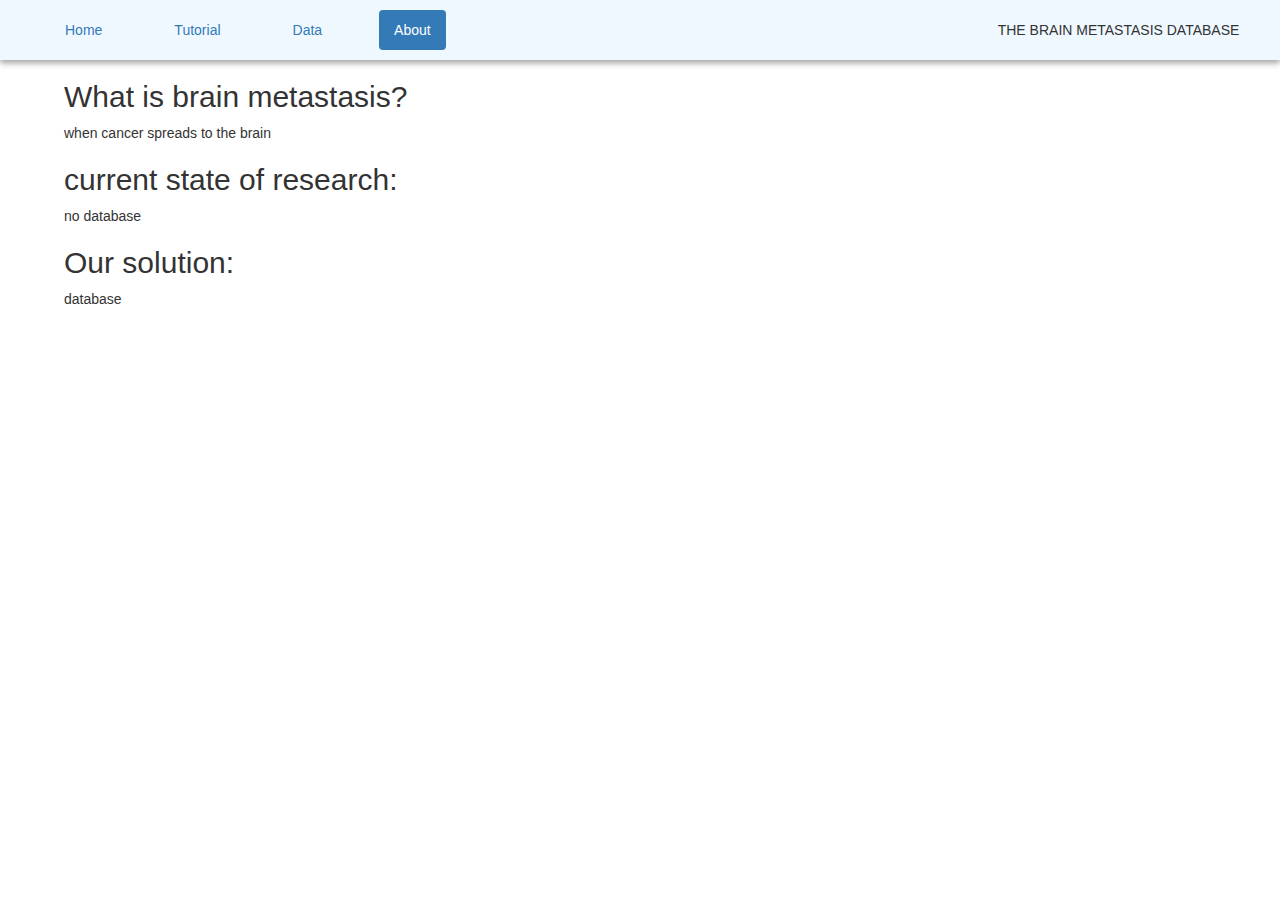
==== website/about.html @ 1b0dd53b "websites are hard" ====
<!doctype html>
<html>
  <head>
    <title>Brain Metastasis Database</title>
    <link rel="stylesheet" href="https://maxcdn.bootstrapcdn.com/bootstrap/3.3.7/css/bootstrap.min.css" integrity="sha384-BVYiiSIFeK1dGmJRAkycuHAHRg32OmUcww7on3RYdg4Va+PmSTsz/K68vbdEjh4u" crossorigin="anonymous">
    <link href="./main.css" rel="stylesheet" />
  </head>
  <body>
    <nav>
        <div class = "header">
          <ul class="nav nav-pills">
            <li role="presentation"><a href="/index.html">Home</a></li>
            <li role="presentation"><a href="/tutorial.html">Tutorial</a></li>
            <li role="presentation"><a href="#">Data</a></li>
            <li role="presentation" class="active"><a href="#">About</a></li>
          </ul>
          <span class="website-title"> THE BRAIN METASTASIS DATABASE </span>
        </div>
    </nav>
    <div class = "about">
      <h2>What is brain metastasis?</h2>
      <p>when cancer spreads to the brain</p>
      <h2>current state of research:</h2>
      <p>no database</p>
      <h2>Our solution:</h2>
      <p>database</p>
    </div>
  </body>
</html>
---- website/main.css ----
nav {
  width: 100%;
  z-index: 1000;
  height: 60px;
  top: 0;
  background-color: #f0f8ff;
  box-shadow: 0 3px 6px rgba(0, 0, 0, 0.16), 0 3px 6px rgba(0, 0, 0, 0.23); }

nav .header {
  position: static;
  display: -ms-flexbox;
  display: flex;
  -ms-flex-pack: center;
      justify-content: left;
  -ms-flex-align: center;
      align-items: center;
  height: 100%;
  left: 5px; }

nav ul {
    margin-left:50px; }

nav li {
    display: inline;
    list-style-type: none;
    padding-right: 20px;
    margin-right: 20px;}

.website-title{
  float: right;
  padding-left: 40%;
}

.home{
  padding-left: 10%;
}

.about {
  padding-left: 5%;
}
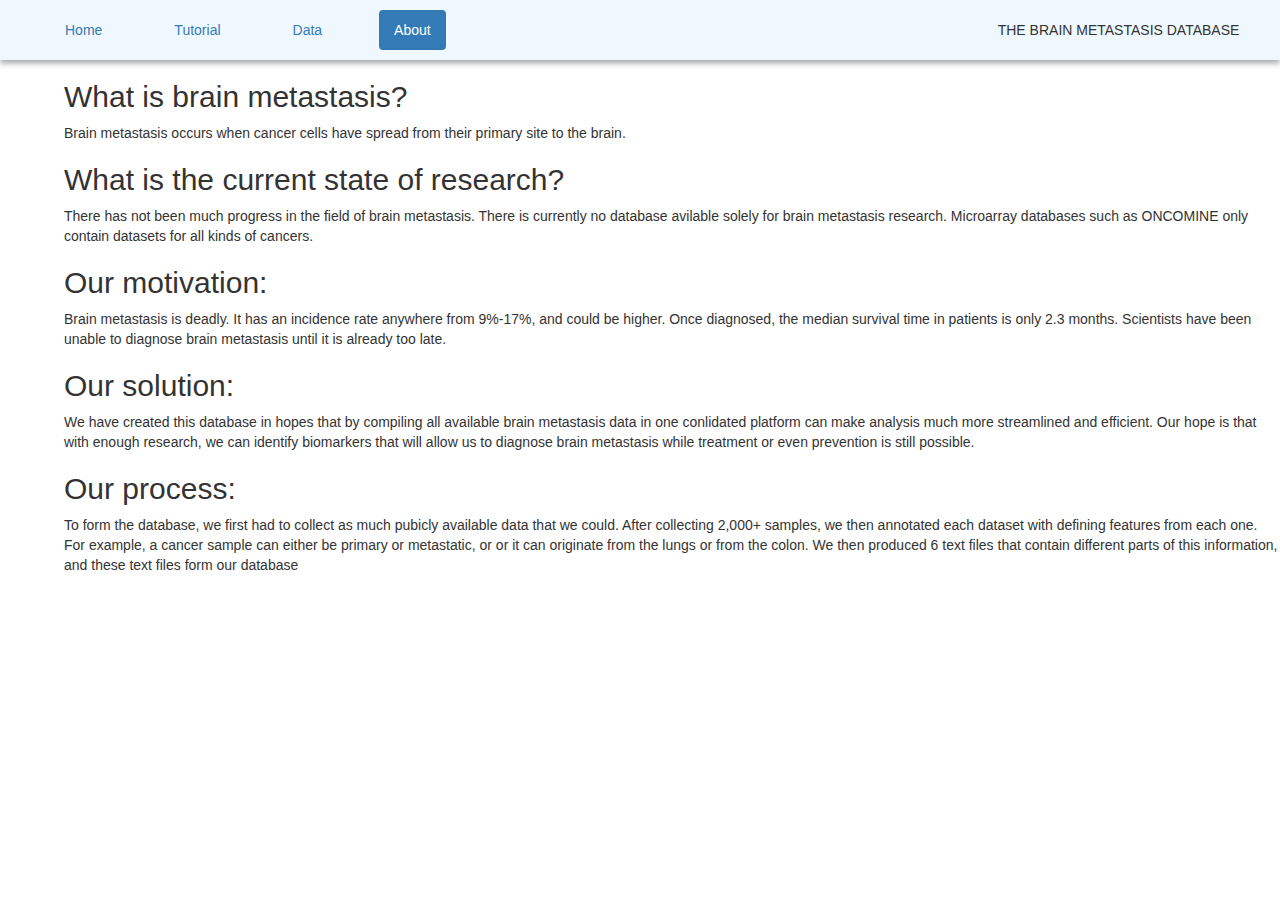
==== commit 48a55e56: "added more to about page" ====
--- a/website/about.html
+++ b/website/about.html
@@ -11,7 +11,7 @@
           <ul class="nav nav-pills">
             <li role="presentation"><a href="/index.html">Home</a></li>
             <li role="presentation"><a href="/tutorial.html">Tutorial</a></li>
-            <li role="presentation"><a href="#">Data</a></li>
+            <li role="presentation"><a href="/data.html">Data</a></li>
             <li role="presentation" class="active"><a href="#">About</a></li>
           </ul>
           <span class="website-title"> THE BRAIN METASTASIS DATABASE </span>
@@ -19,11 +19,24 @@
     </nav>
     <div class = "about">
       <h2>What is brain metastasis?</h2>
-      <p>when cancer spreads to the brain</p>
-      <h2>current state of research:</h2>
-      <p>no database</p>
+      <p>Brain metastasis occurs when cancer cells have spread from their primary site to the brain.</p>
+      <h2>What is the current state of research?</h2>
+      <p>There has not been much progress in the field of brain metastasis. There is currently no database avilable solely for
+      brain metastasis research. Microarray databases such as ONCOMINE only contain datasets for all kinds of cancers.
+      </p>
+      <h2>Our motivation: </h2>
+      <p>Brain metastasis is deadly. It has an incidence rate anywhere from 9%-17%, and could be higher. Once diagnosed,
+      the median survival time in patients is only 2.3 months. Scientists have been unable to diagnose brain metastasis until it is already too late.</p>
       <h2>Our solution:</h2>
-      <p>database</p>
+      <p>We have created this database in hopes that by compiling all available brain metastasis data in one
+      conlidated platform can make analysis much more streamlined and efficient. Our hope is that with enough
+      research, we can identify biomarkers that will allow us to diagnose brain metastasis while treatment or even prevention
+      is still possible.</p>
+      <h2> Our process:</h2>
+      <p> To form the database, we first had to collect as much pubicly available data that we could. After collecting 2,000+ samples,
+        we then annotated each dataset with defining features from each one. For example, a cancer sample can either be primary or metastatic, or
+        or it can originate from the lungs or from the colon. We then produced 6 text files that contain different parts of this information, and
+        these text files form our database</p>
     </div>
   </body>
 </html>
--- a/website/main.css
+++ b/website/main.css
@@ -32,7 +32,7 @@
 }
 
 .home{
-  padding-left: 10%;
+  text-align: center;
 }
 
 .about {
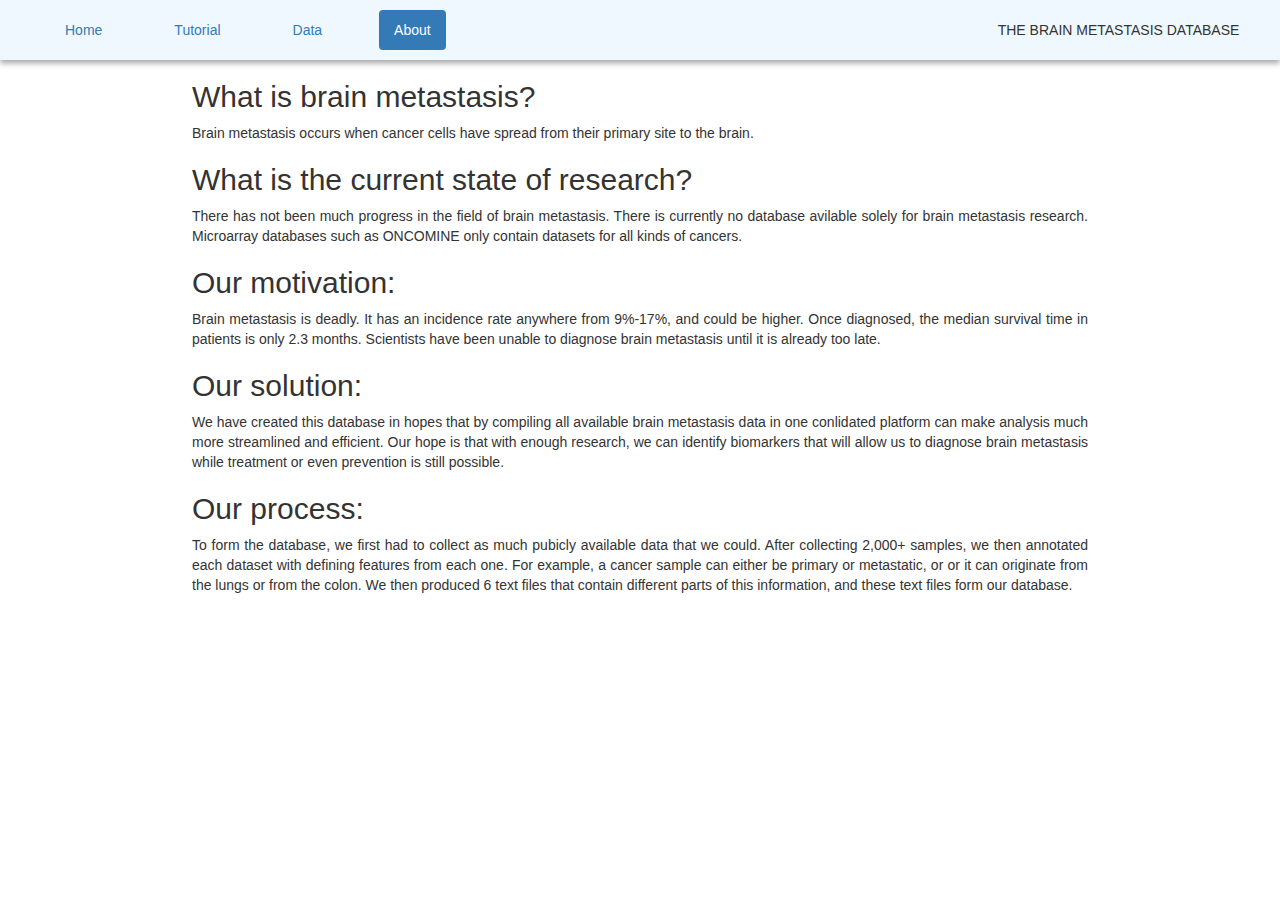
==== commit 7e47d867: "added more to about page" ====
--- a/website/about.html
+++ b/website/about.html
@@ -3,7 +3,7 @@
   <head>
     <title>Brain Metastasis Database</title>
     <link rel="stylesheet" href="https://maxcdn.bootstrapcdn.com/bootstrap/3.3.7/css/bootstrap.min.css" integrity="sha384-BVYiiSIFeK1dGmJRAkycuHAHRg32OmUcww7on3RYdg4Va+PmSTsz/K68vbdEjh4u" crossorigin="anonymous">
-    <link href="./main.css" rel="stylesheet" />
+    <link href="stylesheets/main.css" rel="stylesheet" />
   </head>
   <body>
     <nav>
@@ -22,8 +22,7 @@
       <p>Brain metastasis occurs when cancer cells have spread from their primary site to the brain.</p>
       <h2>What is the current state of research?</h2>
       <p>There has not been much progress in the field of brain metastasis. There is currently no database avilable solely for
-      brain metastasis research. Microarray databases such as ONCOMINE only contain datasets for all kinds of cancers.
-      </p>
+      brain metastasis research. Microarray databases such as ONCOMINE only contain datasets for all kinds of cancers. </p>
       <h2>Our motivation: </h2>
       <p>Brain metastasis is deadly. It has an incidence rate anywhere from 9%-17%, and could be higher. Once diagnosed,
       the median survival time in patients is only 2.3 months. Scientists have been unable to diagnose brain metastasis until it is already too late.</p>
@@ -36,7 +35,7 @@
       <p> To form the database, we first had to collect as much pubicly available data that we could. After collecting 2,000+ samples,
         we then annotated each dataset with defining features from each one. For example, a cancer sample can either be primary or metastatic, or
         or it can originate from the lungs or from the colon. We then produced 6 text files that contain different parts of this information, and
-        these text files form our database</p>
+        these text files form our database.</p>
     </div>
   </body>
 </html>
--- a/website/stylesheets/main.css
+++ b/website/stylesheets/main.css
@@ -0,0 +1,42 @@
+nav {
+  width: 100%;
+  z-index: 1000;
+  height: 60px;
+  top: 0;
+  background-color: #f0f8ff;
+  box-shadow: 0 3px 6px rgba(0, 0, 0, 0.16), 0 3px 6px rgba(0, 0, 0, 0.23); }
+
+nav .header {
+  position: static;
+  display: -ms-flexbox;
+  display: flex;
+  -ms-flex-pack: center;
+      justify-content: left;
+  -ms-flex-align: center;
+      align-items: center;
+  height: 100%;
+  left: 5px; }
+
+nav ul {
+    margin-left:50px; }
+
+nav li {
+    display: inline;
+    list-style-type: none;
+    padding-right: 20px;
+    margin-right: 20px;}
+
+.website-title{
+  float: right;
+  padding-left: 40%;
+}
+
+.home{
+  text-align: center;
+}
+
+.about {
+  padding-left: 15%;
+  padding-right: 15%;
+  text-align: justify;
+}
